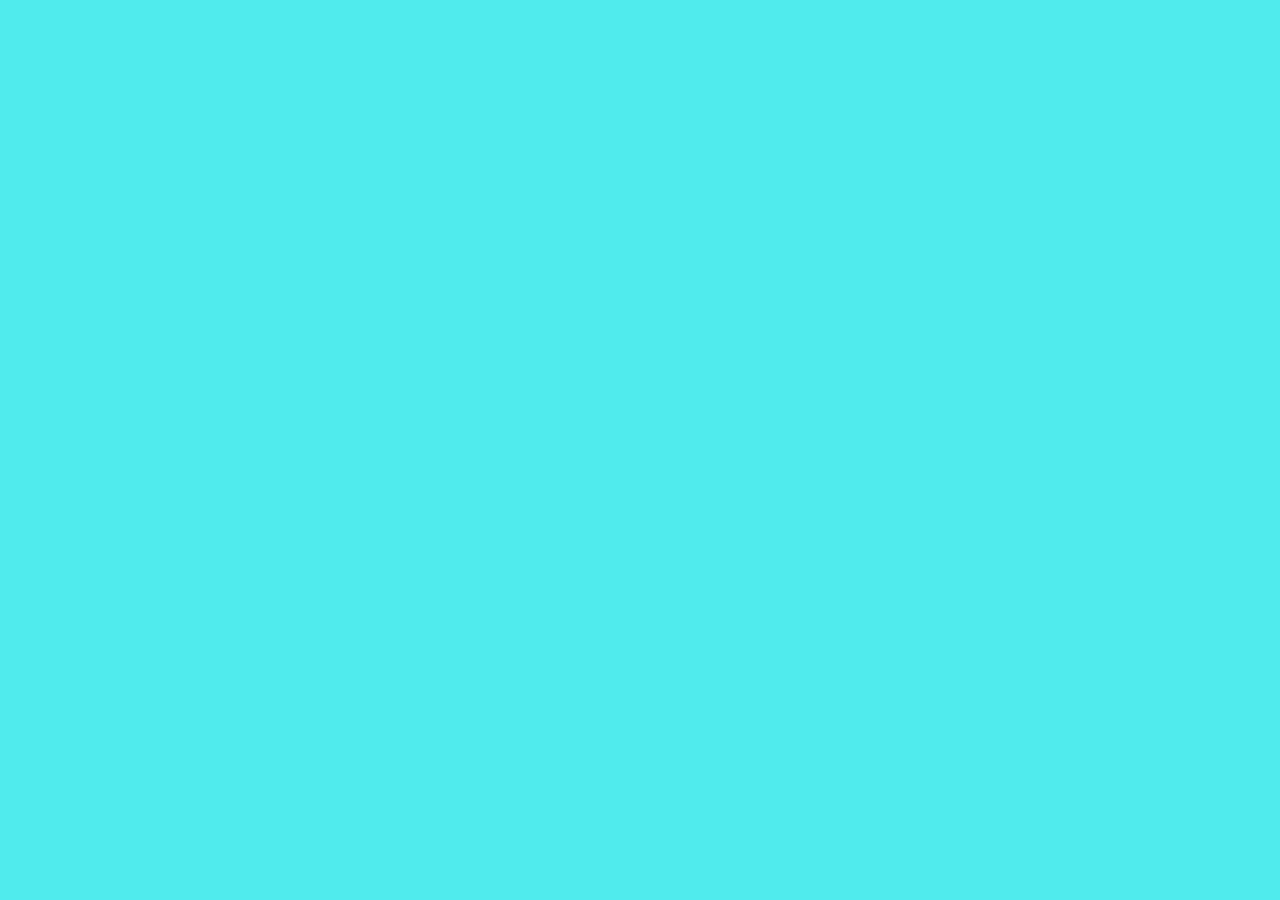
==== CCAnalytics.html @ fccfd352 "Added the cupcake analytics page" ====
<!DOCTYPE HTML>
<html>
<head>
	<title>Cupcake Analytics</title>
	<link rel="stylesheet" type="text/css" href="css/mainStyle.css">
    <link rel="shortcut icon" href="artwork/cupcake_icon.ico" type="image/x-icon">
</head>
<body>

</body>
</html>
---- css/mainStyle.css ----
body {
    background-color:#50EBEC;
}
form{ 
    font-family: arial;
    background-color: #6AFB92;
}
h2{
    font-size:75px;
}

#logInDiv{
    margin-right:0px;
    margin-left:auto;
    display:block;
    width: 265px;
	height: 50px;
}

#slogan{
    margin-left:25px;
    margin-top:150px;
}

#signUp {
    display:block
    margin-right:auto;
    margin-left:auto;

}

#createAccountDiv{
    float:right;
    width: 600px;
	height: 1000px;
    padding-top: 100px;
}


#createAccount input{
    display:inline;
    margin-left:10px;
}

#state {
    margin-left: 10px;
    width: 172px;
}

#Flavorholder{

    border: 5px solid black;
    margin-right:auto;
    margin-left:auto;
    display:block;
    width:800px;
    height:160px;
    overflow:scroll;
    background:white;
}
#Flavor{

    table-layout:fixed;
}
.submitButton{
    float: right
}

#createAccountDiv h1{
    text-align: center;
}


#Flavor td {
    border: 1px solid black;
}

#toppings {
	
	margin-right:auto;
    margin-left:auto;	
    display:block;
    width: 500px;
}
#toppings * {
	margin-right:auto;
    margin-left:auto;
}
.FlavorClass{
	padding:2px
}
.selected {
    background-color: rgba(255,0,0,.5);
}
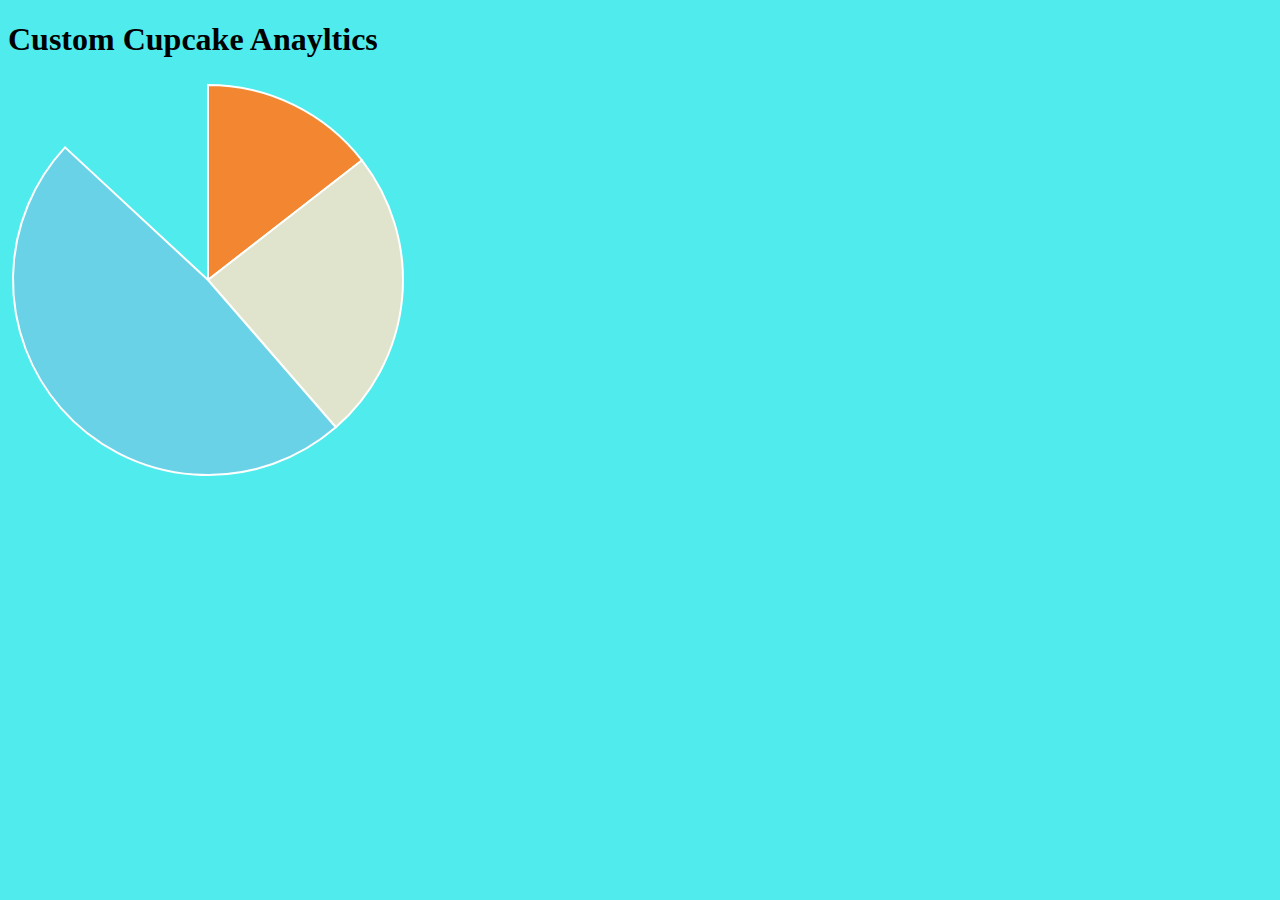
==== commit c55fb892: "Added the graphing functionality" ====
--- a/CCAnalytics.html
+++ b/CCAnalytics.html
@@ -4,9 +4,20 @@
 <head>
 	<title>Cupcake Analytics</title>
 	<link rel="stylesheet" type="text/css" href="css/mainStyle.css">
-    <link rel="shortcut icon" href="artwork/cupcake_icon.ico" type="image/x-icon">
+        <link rel="shortcut icon" href="artwork/cupcake_icon.ico" type="image/x-icon">
+	<script type ="text/javascript" src="js/CCgrapher.js"></script>
+        <script type ="text/javascript" src="js/Chart.js-master/Chart.js"></script>
 </head>
 <body>
+		<h1> Custom Cupcake Anayltics </h1>		
+		
+		<canvas id="FlavorPieG" width="400" height="400"></canvas>
+
+		<canvas id="FillingPieG" width="400" height="400"></canvas>
+
+		<canvas id="FrostingBarG" width="400" height="400"></canvas>
+
+		<canvas id="ToppingPieG" width="400" height="400"></canvas>
 
 </body>
-</html>+</html>
--- a/css/mainStyle.css
+++ b/css/mainStyle.css
@@ -3,7 +3,7 @@
 }
 form{ 
     font-family: arial;
-    background-color: #6AFB92;
+    background-color: #F3F781;
 }
 h2{
     font-size:75px;
@@ -86,9 +86,15 @@
 	margin-right:auto;
     margin-left:auto;
 }
-.FlavorClass{
-	padding:2px
+
+.td{
+	padding:3px
 }
+
+img {
+    padding: 1px;
+}
+
 .selected {
     background-color: rgba(255,0,0,.5);
 }
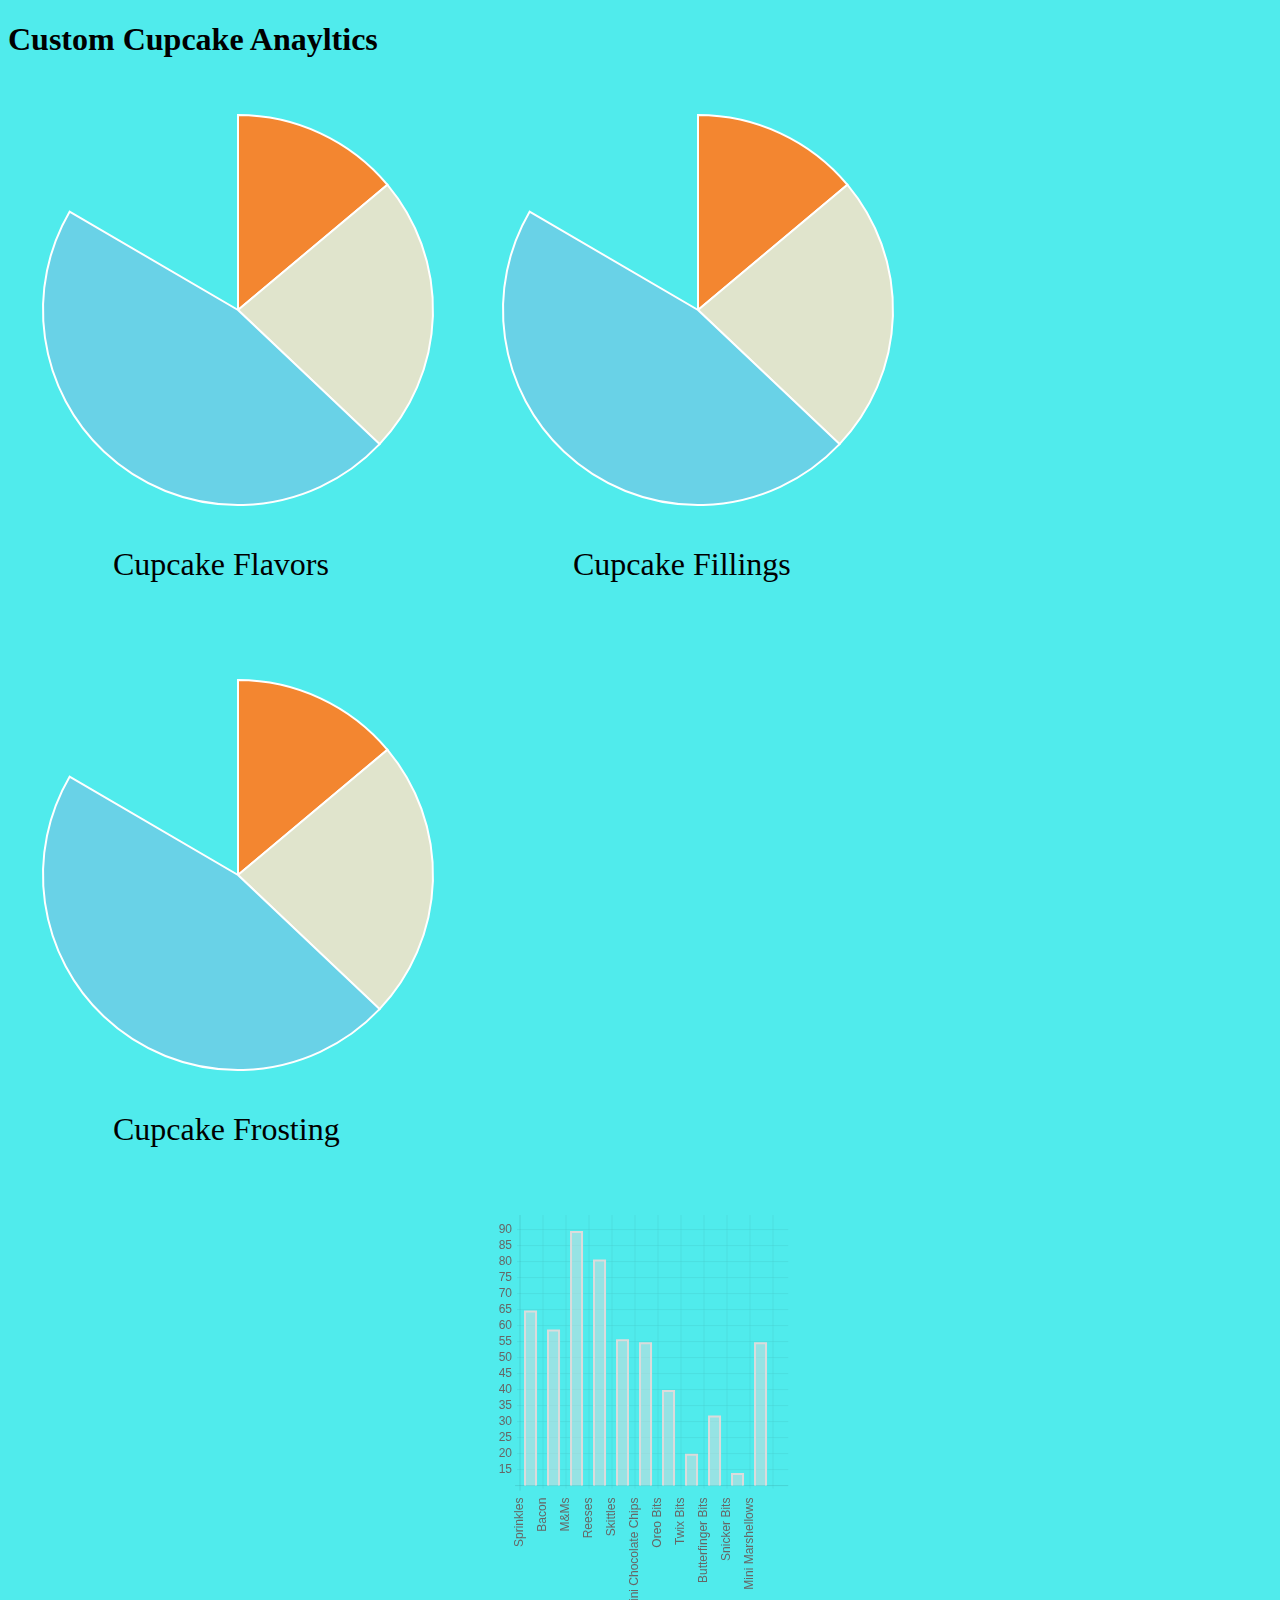
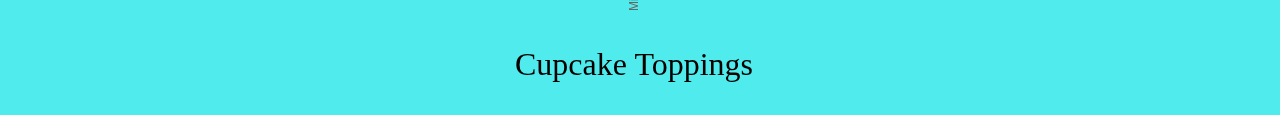
==== commit 9fbe7ccf: "Added some updates to Cupcakeordering" ====
--- a/CCAnalytics.html
+++ b/CCAnalytics.html
@@ -11,13 +11,23 @@
 <body>
 		<h1> Custom Cupcake Anayltics </h1>		
 		
+	<div class="graphs">
 		<canvas id="FlavorPieG" width="400" height="400"></canvas>
-
+		<p>Cupcake Flavors</p>
+	</div>
+	<div class="graphs">
 		<canvas id="FillingPieG" width="400" height="400"></canvas>
-
+		<p>Cupcake Fillings</p>
+	</div>	
+	<div class="graphs">
+		<canvas id="ToppingPieG" width="400" height="400"></canvas>
+		<p>Cupcake Frosting</p>
+	</div>
+	<div class="graphs" id="BarGraph">
+		
 		<canvas id="FrostingBarG" width="400" height="400"></canvas>
-
-		<canvas id="ToppingPieG" width="400" height="400"></canvas>
+		<p>Cupcake Toppings</p>
+	</div>
 
 </body>
 </html>
--- a/css/mainStyle.css
+++ b/css/mainStyle.css
@@ -47,19 +47,19 @@
     width: 172px;
 }
 
-#Flavorholder{
 
-    border: 5px solid black;
+.OptionTable{
+    margin:15px;
+    border: 5px solid #F3F781;
     margin-right:auto;
     margin-left:auto;
     display:block;
     width:800px;
     height:160px;
     overflow:scroll;
-    background:white;
+    background:#F3F781;
 }
-#Flavor{
-
+.Tables{
     table-layout:fixed;
 }
 .submitButton{
@@ -71,20 +71,23 @@
 }
 
 
-#Flavor td {
+.Tables td{
     border: 1px solid black;
+    height:134px;
+    width:109px;
 }
 
-#toppings {
-	
-	margin-right:auto;
-    margin-left:auto;	
-    display:block;
-    width: 500px;
+#toppings * {
+    margin-right:auto;
+    margin-left:auto;
 }
-#toppings * {
-	margin-right:auto;
+
+#OptionsHolder {
+    width:900px;
+    position:relative;
+    margin:0px;
     margin-left:auto;
+    margin-right:auto;
 }
 
 .td{
@@ -98,4 +101,73 @@
 .selected {
     background-color: rgba(255,0,0,.5);
 }
+#cupcakesForm {
+    margin-right:auto;
+    margin-left:auto;	
+    position:relative;
+    width: 800px;
+}
 
+#submitOrder{
+    margin-right:auto;
+    margin-left:auto;	
+    display:block;
+}
+#updateOrder{
+    margin-right:auto;
+    margin-left:auto;
+    display:block;
+}
+
+#cupcakeOptions {
+    margin-right:auto;
+    margin-left:auto;	
+    display:block;
+    width: 500px;
+
+}
+
+#toppings span{
+    margin:20px;
+    width: 30px;
+
+}
+
+#Favorites {
+    float:left;
+    width:100px;
+    height:650px;
+    display:block;
+    background-color:#F3F781;
+}
+
+#checkAll{
+    float:right;
+}
+#uncheckAll{
+    float:left;
+}
+.graphs {
+    
+    width:400px;
+    float:left;
+    margin:30px;
+
+
+}
+
+#BarGraph {
+    
+    float:none;
+    position:relative;
+    margin-right:auto;
+    margin-left:auto;	
+
+}
+.graphs p{
+    font-size:200%;
+    width:250px;
+    position:relative;
+    margin-right:auto;
+    margin-left:auto;	
+}
